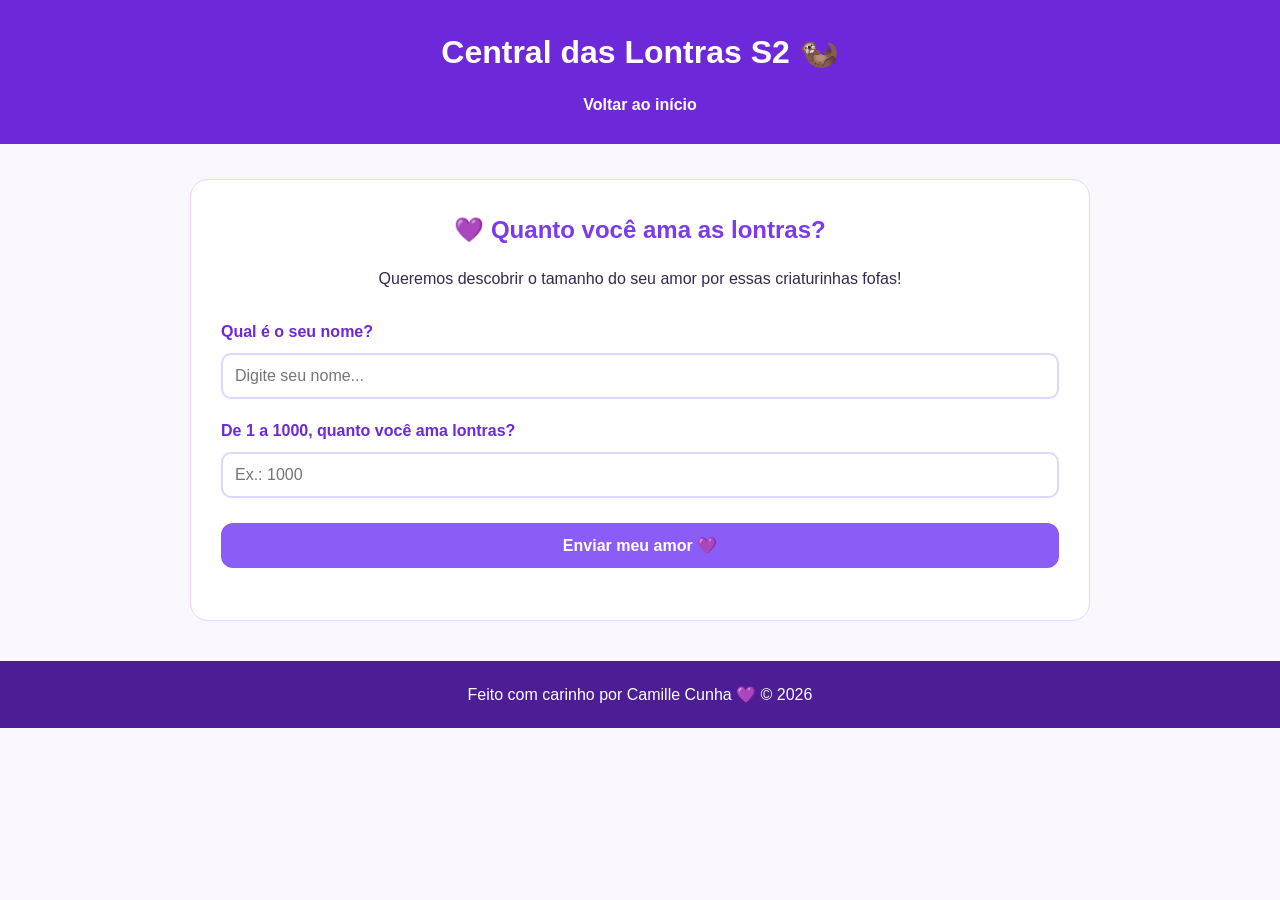
==== formulario.html @ 4e876db1 "Add files via upload" ====
<!DOCTYPE html>
<html lang="pt-BR">
<head>
    <meta charset="UTF-8">
    <meta name="viewport" content="width=device-width, initial-scale=1.0">
    <title>Quanto você ama lontras? 🦦</title>
    <link rel="stylesheet" href="style.css">
</head>
<body>
    <header>
        <h1>Central das Lontras S2 🦦</h1>
        <nav>
            <a href="index.html">Voltar ao início</a>
        </nav>
    </header>

    <main>
        <section class="formulario">
            <h2>💜 Quanto você ama as lontras?</h2>
            <p>Queremos descobrir o tamanho do seu amor por essas criaturinhas fofas!</p>

            <form id="formulario">
                <label for="nome">Qual é o seu nome?</label>
                <input type="text" id="nome" name="nome" placeholder="Digite seu nome..." required>

                <label for="amor">De 1 a 1000, quanto você ama lontras?</label>
                <input type="number" id="amor" name="amor" min="1" max="1000" step="1" placeholder="Ex.: 1000" required>

                <button type="submit" class="botao">Enviar meu amor 💜</button>
            </form>

            <div id="resultado" aria-live="polite"></div>
        </section>
    </main>

    <footer>
        <p>Feito com carinho por Camille Cunha 💜 © 2026</p>
    </footer>

    <script>
        const formulario = document.getElementById("formulario");
        const resultado = document.getElementById("resultado");

        formulario.addEventListener("submit", function(event) {
            event.preventDefault();

            const nome = document.getElementById("nome").value.trim();
            const amor = Number(document.getElementById("amor").value);
            let mensagem;

            if (!nome || !Number.isInteger(amor) || amor < 1 || amor > 1000) {
                resultado.textContent = "Digite seu nome e um número inteiro de 1 a 1000.";
                return;
            }

            if (amor <= 200) {
                mensagem = "Você gosta um pouquinho das lontras! 🦦";
            } else if (amor <= 500) {
                mensagem = "Você gosta bastante das lontrinhas! 💜";
            } else if (amor <= 800) {
                mensagem = "Você é fã oficial das lontras! ✨";
            } else if (amor < 1000) {
                mensagem = "SEU AMOR POR LONTRAS É GIGANTE! 😭💜";
            } else {
                mensagem = "AMOR MÁXIMO! VOCÊ É UMA LENDA DAS LONTRAS! 👑🦦💜";
            }

            resultado.textContent = `Aaaah, ${nome}! Você deu ${amor}/1000! ${mensagem}`;
        });
    </script>
</body>
</html>
---- style.css ----
* {
    margin: 0;
    padding: 0;
    box-sizing: border-box;
}

html {
    scroll-behavior: smooth;
}

body {
    font-family: Arial, sans-serif;
    background: #faf7ff;
    color: #39284b;
    line-height: 1.7;
}

header {
    background: #6d28d9;
    color: white;
    text-align: center;
    padding: 25px 15px;
}

header h1 {
    margin-bottom: 12px;
}

nav {
    display: flex;
    justify-content: center;
    flex-wrap: wrap;
    gap: 20px;
}

nav a {
    color: white;
    text-decoration: none;
    font-weight: bold;
}

nav a:hover {
    color: #e9d5ff;
}

.hero {
    text-align: center;
    padding: 60px 20px;
    background: linear-gradient(135deg, #ede9fe, #f5dfff);
}

.hero h2 {
    color: #6d28d9;
    font-size: 2.2rem;
    margin-bottom: 15px;
}

.hero p {
    margin-bottom: 25px;
}

.imagem-lontra {
    display: block;
    width: 100%;
    max-width: 400px;
    height: auto;
    margin: 20px auto;
    border-radius: 15px;
}

.botao {
    display: inline-block;
    background: #8b5cf6;
    color: white;
    padding: 13px 28px;
    border-radius: 12px;
    text-decoration: none;
    font-weight: bold;
    transition: 0.3s;
}

.botao:hover {
    background: #6d28d9;
    transform: translateY(-3px);
}

section:not(.hero) {
    max-width: 900px;
    width: calc(100% - 32px);
    margin: 35px auto;
    padding: 30px;
    background: white;
    border: 1px solid #e9d5ff;
    border-radius: 18px;
}

section h2 {
    color: #7c3aed;
    margin-bottom: 18px;
}

.sobre p {
    margin-bottom: 15px;
}

.curiosidades ol {
    padding-left: 25px;
}

.curiosidades li {
    padding: 15px 10px;
    border-bottom: 1px solid #eee5ff;
}

.curiosidades li:last-child {
    border-bottom: none;
}

.curiosidades li::marker {
    color: #8b5cf6;
    font-weight: bold;
}

.curiosidades h3 {
    color: #6d28d9;
    margin-bottom: 5px;
}

.saiba-mais {
    text-align: center;
    padding: 35px 20px;
    background: #ede9fe;
    border-radius: 18px;
}

.saiba-mais p {
    margin-bottom: 25px;
}

footer {
    background: #4c1d95;
    color: white;
    text-align: center;
    padding: 20px;
    margin-top: 40px;
}

.formulario {
    max-width: 600px;
    width: calc(100% - 32px);
    margin: 50px auto;
    padding: 30px;
    background: white;
    border: 1px solid #e9d5ff;
    border-radius: 20px;
}

.formulario h2,
.formulario p {
    text-align: center;
}

.formulario h2 {
    color: #7c3aed;
    margin-bottom: 15px;
}

.formulario p {
    margin-bottom: 25px;
}

.formulario label {
    display: block;
    margin: 18px 0 8px;
    font-weight: bold;
    color: #6d28d9;
}

.formulario input {
    display: block;
    width: 100%;
    padding: 12px;
    border: 2px solid #ddd6fe;
    border-radius: 10px;
    font-size: 16px;
}

.formulario input:focus {
    border-color: #8b5cf6;
    outline: none;
}

.formulario .botao {
    width: 100%;
    border: none;
    cursor: pointer;
    font-size: 16px;
    margin-top: 25px;
}

#resultado {
    margin-top: 22px;
    color: #6d28d9;
    font-weight: bold;
    text-align: center;
    overflow-wrap: anywhere;
}

@media (max-width: 600px) {
    header h1 {
        font-size: 1.6rem;
    }

    nav {
        gap: 12px;
    }

    .hero h2 {
        font-size: 1.8rem;
    }

    section:not(.hero),
    .formulario {
        padding: 22px;
    }
}
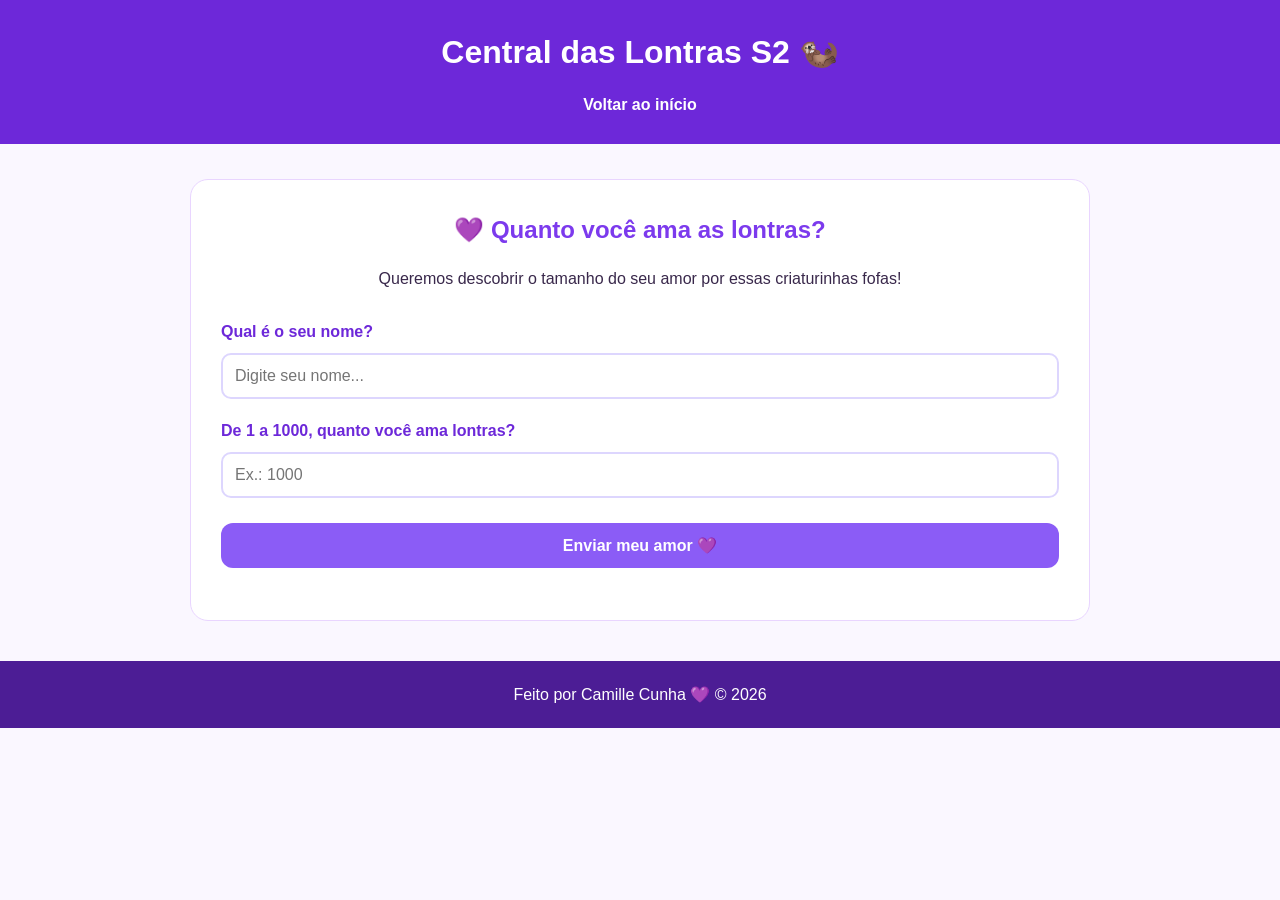
==== commit ee753111: "Update formulario.html" ====
--- a/formulario.html
+++ b/formulario.html
@@ -35,7 +35,7 @@
     </main>
 
     <footer>
-        <p>Feito com carinho por Camille Cunha 💜 © 2026</p>
+        <p>Feito por Camille Cunha 💜 © 2026</p>
     </footer>
 
     <script>
@@ -70,4 +70,5 @@
         });
     </script>
 </body>
+    <!-- Utilizei a IA para fazer o formulário, para que ele respondesse conforme a informação dada pelo usuário. -->
 </html>
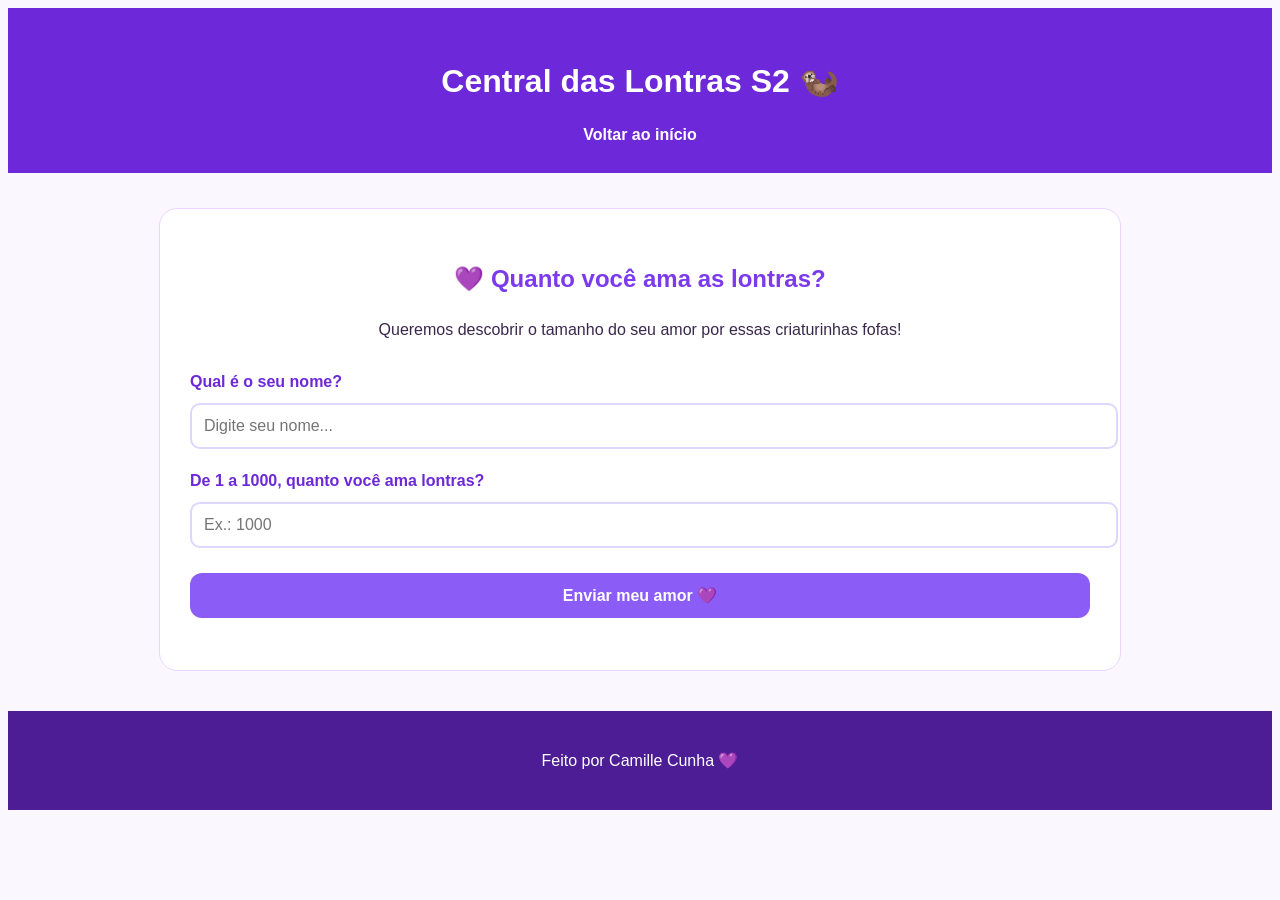
==== commit c363b84e: "Update formulario.html" ====
--- a/formulario.html
+++ b/formulario.html
@@ -35,7 +35,7 @@
     </main>
 
     <footer>
-        <p>Feito por Camille Cunha 💜 © 2026</p>
+        <p>Feito por Camille Cunha 💜 </p>
     </footer>
 
     <script>
--- a/style.css
+++ b/style.css
@@ -1,4 +1,5 @@
 
+<!-- Utilizei a IA para organizar meu CSS, principalmente para ajustar a imagem, o cabeçalho e os botões-->
 * {
     margin: 0;
     padding: 0;
